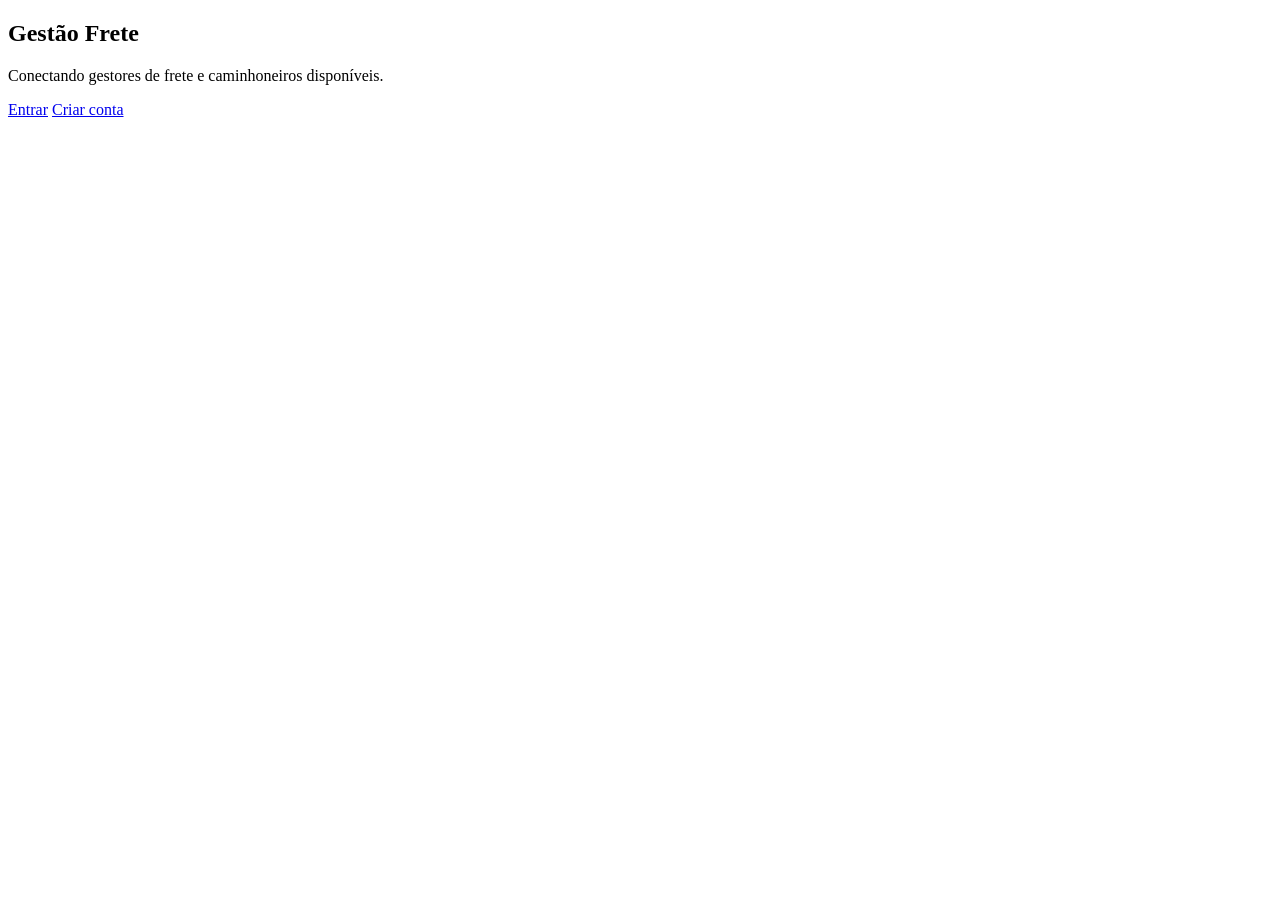
==== index.html @ 03d57c22 "Add initial HTML structure for Gestão Frete" ====
<!DOCTYPE html>
<html lang="pt-BR">
<head>
  <meta charset="UTF-8" />
  <meta name="viewport" content="width=device-width, initial-scale=1.0" />
  <title>Gestão Frete</title>
  <link rel="stylesheet" href="css/style.css" />
</head>
<body>
  <main class="hero">
    <section class="card">
      <h1>Gestão Frete</h1>
      <p>Conectando gestores de frete e caminhoneiros disponíveis.</p>

      <div class="buttons">
        <a href="login.html" class="btn primary">Entrar</a>
        <a href="cadastro.html" class="btn secondary">Criar conta</a>
      </div>
    </section>
  </main>
</body>
</html>
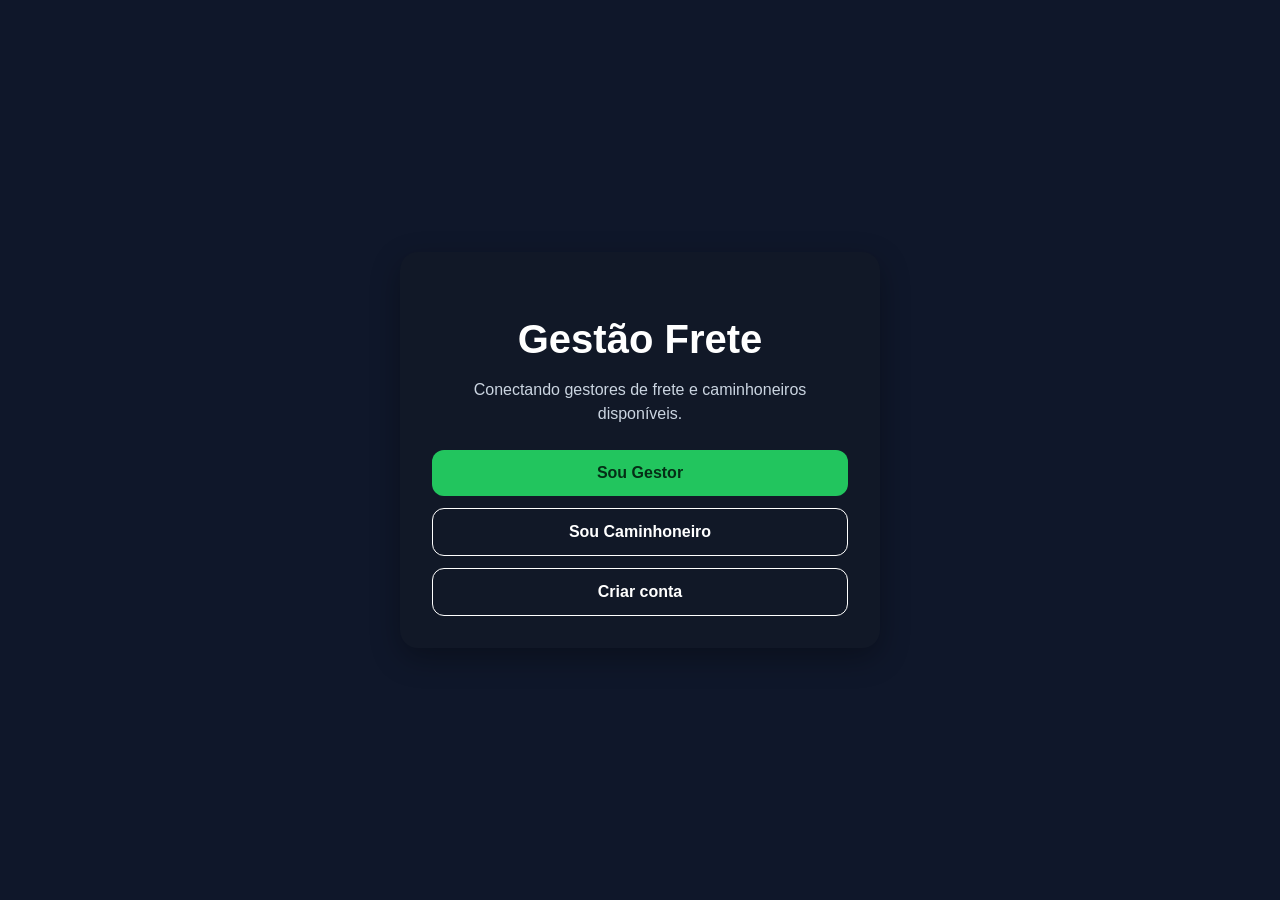
==== commit b9748d2e: "Update index.html" ====
--- a/index.html
+++ b/index.html
@@ -13,7 +13,8 @@
       <p>Conectando gestores de frete e caminhoneiros disponíveis.</p>
 
       <div class="buttons">
-        <a href="login.html" class="btn primary">Entrar</a>
+        <a href="login-gestor.html" class="btn primary">Sou Gestor</a>
+        <a href="login.html" class="btn secondary">Sou Caminhoneiro</a>
         <a href="cadastro.html" class="btn secondary">Criar conta</a>
       </div>
     </section>
--- a/css/style.css
+++ b/css/style.css
@@ -0,0 +1,210 @@
+* {
+  box-sizing: border-box;
+}
+
+body {
+  margin: 0;
+  font-family: Arial, sans-serif;
+  background: #0f172a;
+  color: #fff;
+}
+
+.hero {
+  min-height: 100vh;
+  display: flex;
+  align-items: center;
+  justify-content: center;
+  padding: 24px;
+}
+
+.card {
+  width: 100%;
+  max-width: 480px;
+  background: #111827;
+  padding: 32px;
+  border-radius: 18px;
+  text-align: center;
+  box-shadow: 0 10px 30px rgba(0,0,0,0.3);
+}
+
+h1 {
+  font-size: 40px;
+  margin-bottom: 12px;
+}
+
+p {
+  color: #cbd5e1;
+  line-height: 1.5;
+}
+
+.buttons {
+  margin-top: 24px;
+  display: flex;
+  gap: 12px;
+  flex-direction: column;
+}
+
+.btn {
+  display: block;
+  padding: 14px 18px;
+  border-radius: 12px;
+  text-decoration: none;
+  font-weight: bold;
+}
+
+.primary {
+  background: #22c55e;
+  color: #052e16;
+}
+
+.secondary {
+  border: 1px solid #fff;
+  color: #fff;
+}
+
+.form {
+  display: flex;
+  flex-direction: column;
+  gap: 12px;
+  margin-top: 22px;
+}
+
+input,
+select,
+textarea {
+  width: 100%;
+  padding: 14px;
+  border-radius: 12px;
+  border: none;
+  outline: none;
+  font-size: 16px;
+}
+
+textarea {
+  min-height: 90px;
+  resize: vertical;
+}
+
+button {
+  border: none;
+  cursor: pointer;
+  font-size: 16px;
+}
+
+.link {
+  display: inline-block;
+  margin-top: 16px;
+  color: #22c55e;
+  text-decoration: none;
+}
+
+#mensagem {
+  margin-top: 14px;
+  color: #facc15;
+  font-size: 14px;
+}
+
+
+.topbar {
+  background: #020617;
+  color: #fff;
+  padding: 16px;
+  display: flex;
+  justify-content: space-between;
+  align-items: center;
+}
+
+.topbar h2 {
+  margin: 0;
+}
+
+.container {
+  width: 100%;
+  max-width: 1100px;
+  margin: 0 auto;
+  padding: 20px;
+}
+
+.panel {
+  background: #111827;
+  border-radius: 18px;
+  padding: 24px;
+  margin-bottom: 20px;
+}
+
+.grid {
+  display: grid;
+  grid-template-columns: 1fr;
+  gap: 16px;
+  margin-top: 20px;
+}
+
+.menu-card,
+.frete-card {
+  display: block;
+  background: #1f2937;
+  border-radius: 16px;
+  padding: 18px;
+  color: #fff;
+  text-decoration: none;
+  margin-bottom: 14px;
+}
+
+.menu-card p,
+.frete-card p {
+  color: #cbd5e1;
+}
+
+.small {
+  padding: 9px 12px;
+  border-radius: 10px;
+  font-size: 14px;
+}
+
+.danger {
+  background: #ef4444;
+  color: #fff;
+}
+
+.lista {
+  margin-top: 16px;
+}
+
+@media (min-width: 700px) {
+  .grid {
+    grid-template-columns: repeat(2, 1fr);
+  }
+}
+
+.filters {
+  display: grid;
+  grid-template-columns: 1fr;
+  gap: 12px;
+  margin: 20px 0;
+}
+
+@media (min-width: 700px) {
+  .filters {
+    grid-template-columns: 1fr 1fr auto;
+    align-items: center;
+  }
+}
+.actions {
+  display: flex;
+  flex-direction: column;
+  gap: 10px;
+  margin-top: 16px;
+}
+
+hr {
+  border: none;
+  border-top: 1px solid #334155;
+  margin: 18px 0;
+}
+
+@media (min-width: 700px) {
+  .actions {
+    flex-direction: row;
+    flex-wrap: wrap;
+  }
+}
